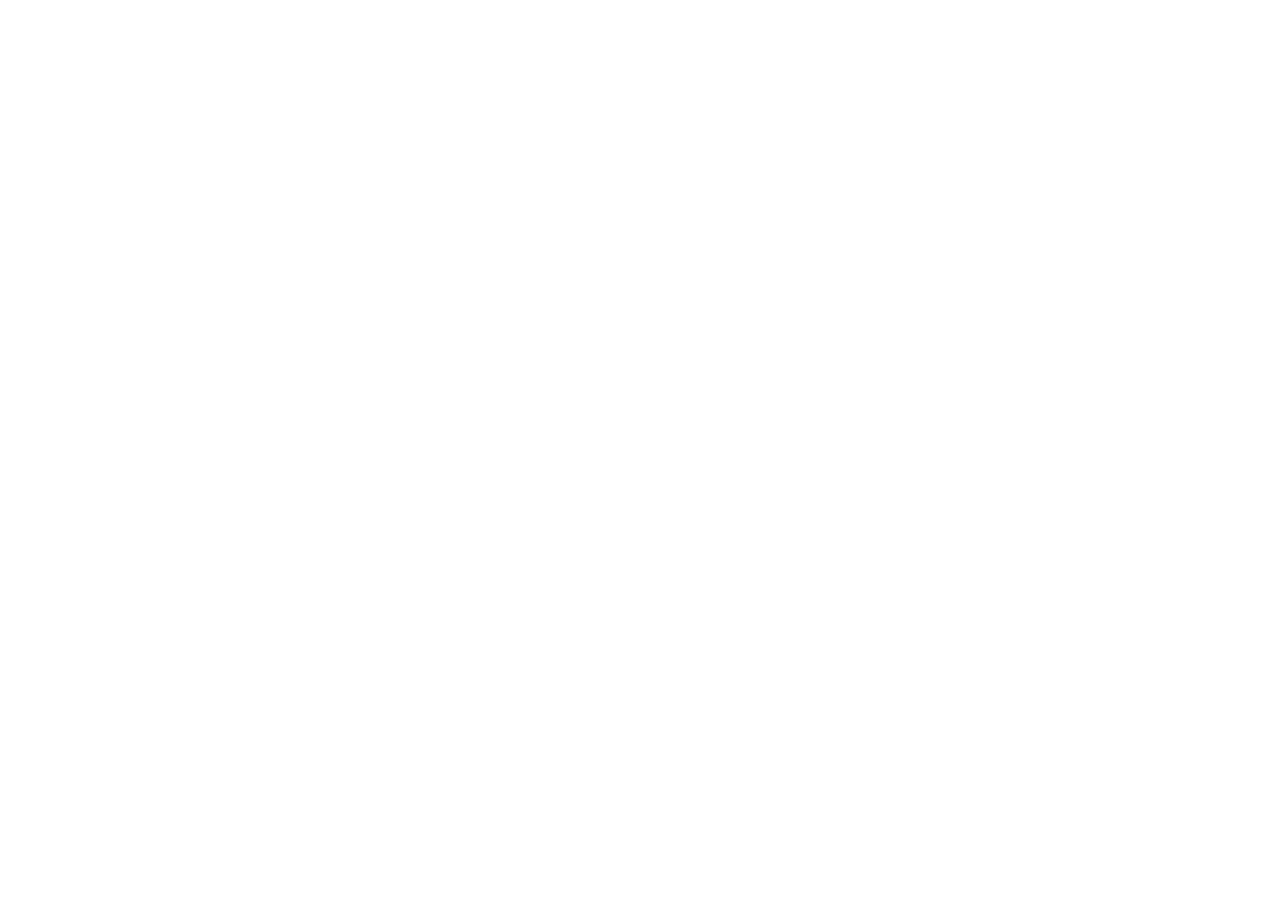
==== index.html @ de15896e "start" ====
<!DOCTYPE html>
<html lang="en">
<head>
    <meta charset="UTF-8">
    <meta http-equiv="X-UA-Compatible" content="IE=edge">
    <meta name="viewport" content="width=device-width, initial-scale=1.0">
    <title>Challenge - Music App</title>
    <link rel="stylesheet" href="styles.css">
</head>
<body>
    
</body>
</html>
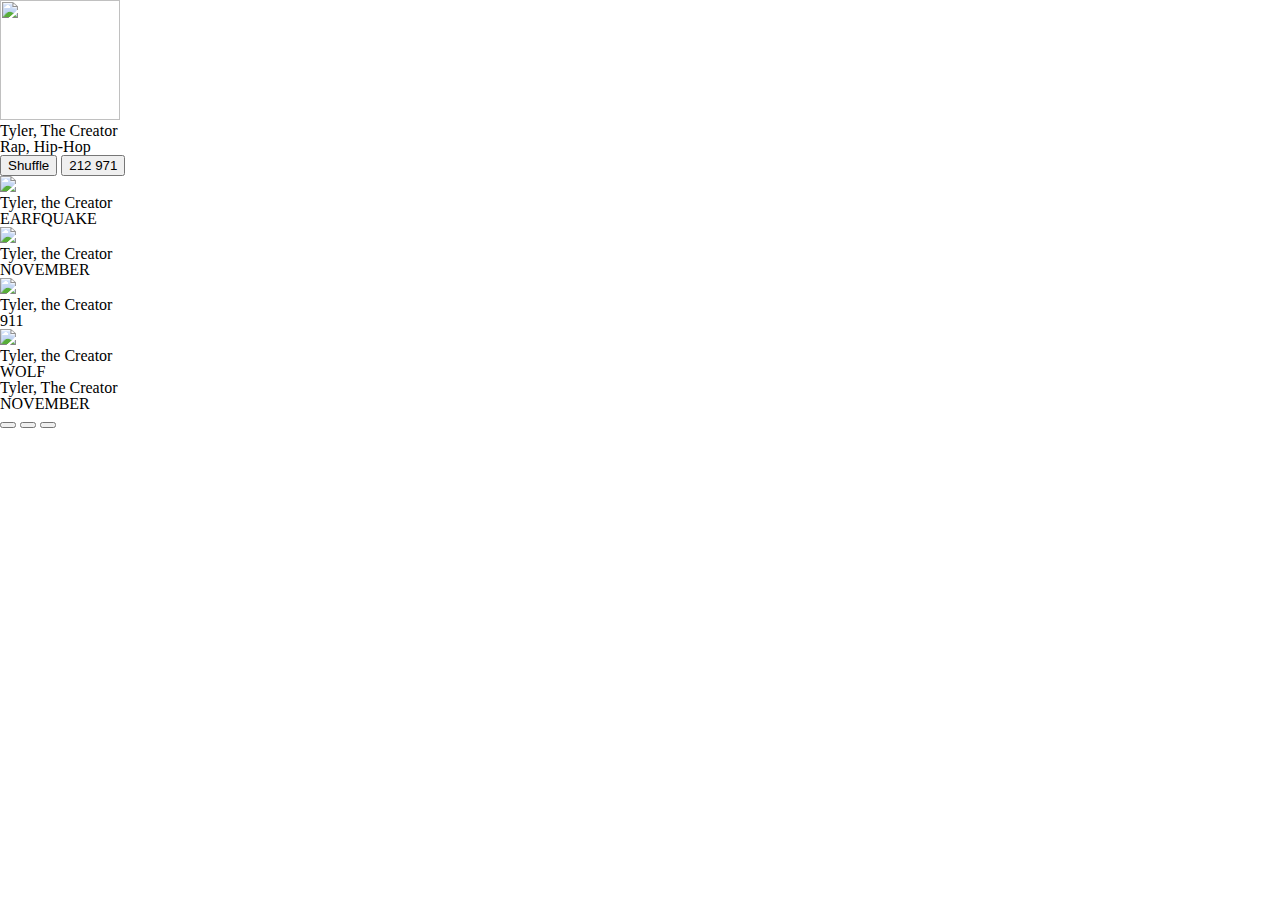
==== commit db8d4dd2: "index.html rough design" ====
--- a/index.html
+++ b/index.html
@@ -6,8 +6,121 @@
     <meta name="viewport" content="width=device-width, initial-scale=1.0">
     <title>Challenge - Music App</title>
     <link rel="stylesheet" href="styles.css">
+    <link rel="stylesheet" href="https://cdnjs.cloudflare.com/ajax/libs/font-awesome/5.15.1/css/all.min.css" integrity="sha512-+4zCK9k+qNFUR5X+cKL9EIR+ZOhtIloNl9GIKS57V1MyNsYpYcUrUeQc9vNfzsWfV28IaLL3i96P9sdNyeRssA==" crossorigin="anonymous" />
 </head>
 <body>
+    <header class="screen-header">
+        <span><i class="fas fa-arrow-left fa-lg"></i></span>
+        <i class="fas fa-search fa-lg"></i>
+    </header>
+
+    <div class="subject">
+        <div class="subject__column">
+            <img src="https://avatars.githubusercontent.com/u/111577841?v=4" />
+            <h2>Tyler, The Creator</h2>
+            <h4>Rap, Hip-Hop</h4>
+        </div>
+    </div>
+
+    <div class="settings-btn">
+        <button>
+            <i class="fas fa-random"></i>
+            <span>Shuffle</span>
+        </button>
+
+        <button>
+            <i class="fas fa-heart"></i>
+            <span>212 971</span>
+        </button>
+    </div>
+
+    <div class="music">
+        <div class="music-list">
+            <div class="music__column">
+                <img src="#" />
+            </div>
     
+            <div class="music__column">
+                <h5>Tyler, the Creator</h5>
+                <h3>EARFQUAKE</h3>
+            </div>
+
+            <div class="music__column">
+                <i class="fas fa-ellipsis-v"></i>
+            </div>
+        </div>
+    
+        <div class="music-list">
+            <div class="music__column">
+                <img src="#" />
+            </div>
+    
+            <div class="music__column">
+                <h5>Tyler, the Creator</h5>
+                <h3>NOVEMBER</h3>
+            </div>
+
+            <div class="music__column">
+                <i class="fas fa-ellipsis-v"></i>
+            </div>
+        </div>
+    
+        <div class="music-list">
+            <div class="music__column">
+                <img src="#" />
+            </div>
+    
+            <div class="music__column">
+                <h5>Tyler, the Creator</h5>
+                <h3>911</h3>
+            </div>
+
+            <div class="music__column">
+                <i class="fas fa-ellipsis-v"></i>
+            </div>
+        </div>
+    
+        <div class="music-list">
+            <div class="music__column">
+                <img src="#" />
+            </div>
+    
+            <div class="music__column">
+                <h5>Tyler, the Creator</h5>
+                <h3>WOLF</h3>
+            </div>
+
+            <div class="music__column">
+                <i class="fas fa-ellipsis-v"></i>
+            </div>
+        </div>
+    </div>
+
+    <nav class="nav">
+        <ul class="nav__now-playing">
+            <a class="nav__link" href="player.html">
+                <li class="now-playing__column">
+                    <h5>Tyler, The Creator</h5>
+                    <h3>NOVEMBER</h3>
+                </li>
+                
+                <li class="now-playing__column">
+                    <button>
+                        <i class="fas fa-step-backward"></i>
+                    </button>
+        
+                    <button>
+                        <i class="fas fa-pause"></i>
+                    </button>
+        
+                    <button>
+                        <i class="fas fa-step-forward"></i>
+                    </button>
+                </li>
+            </a>
+        </ul>
+    </nav>
+
+    <script src="https://kit.fontawesome.com/6478f529f2.js" crossorigin="anonymous"></script>   <!-- ver.5.15.4 -->
 </body>
 </html>--- a/styles.css
+++ b/styles.css
@@ -0,0 +1,7 @@
+/* import google fonts */
+@import "reset.css";
+
+.subject img {
+    width: 120px;
+    height: 120px;
+}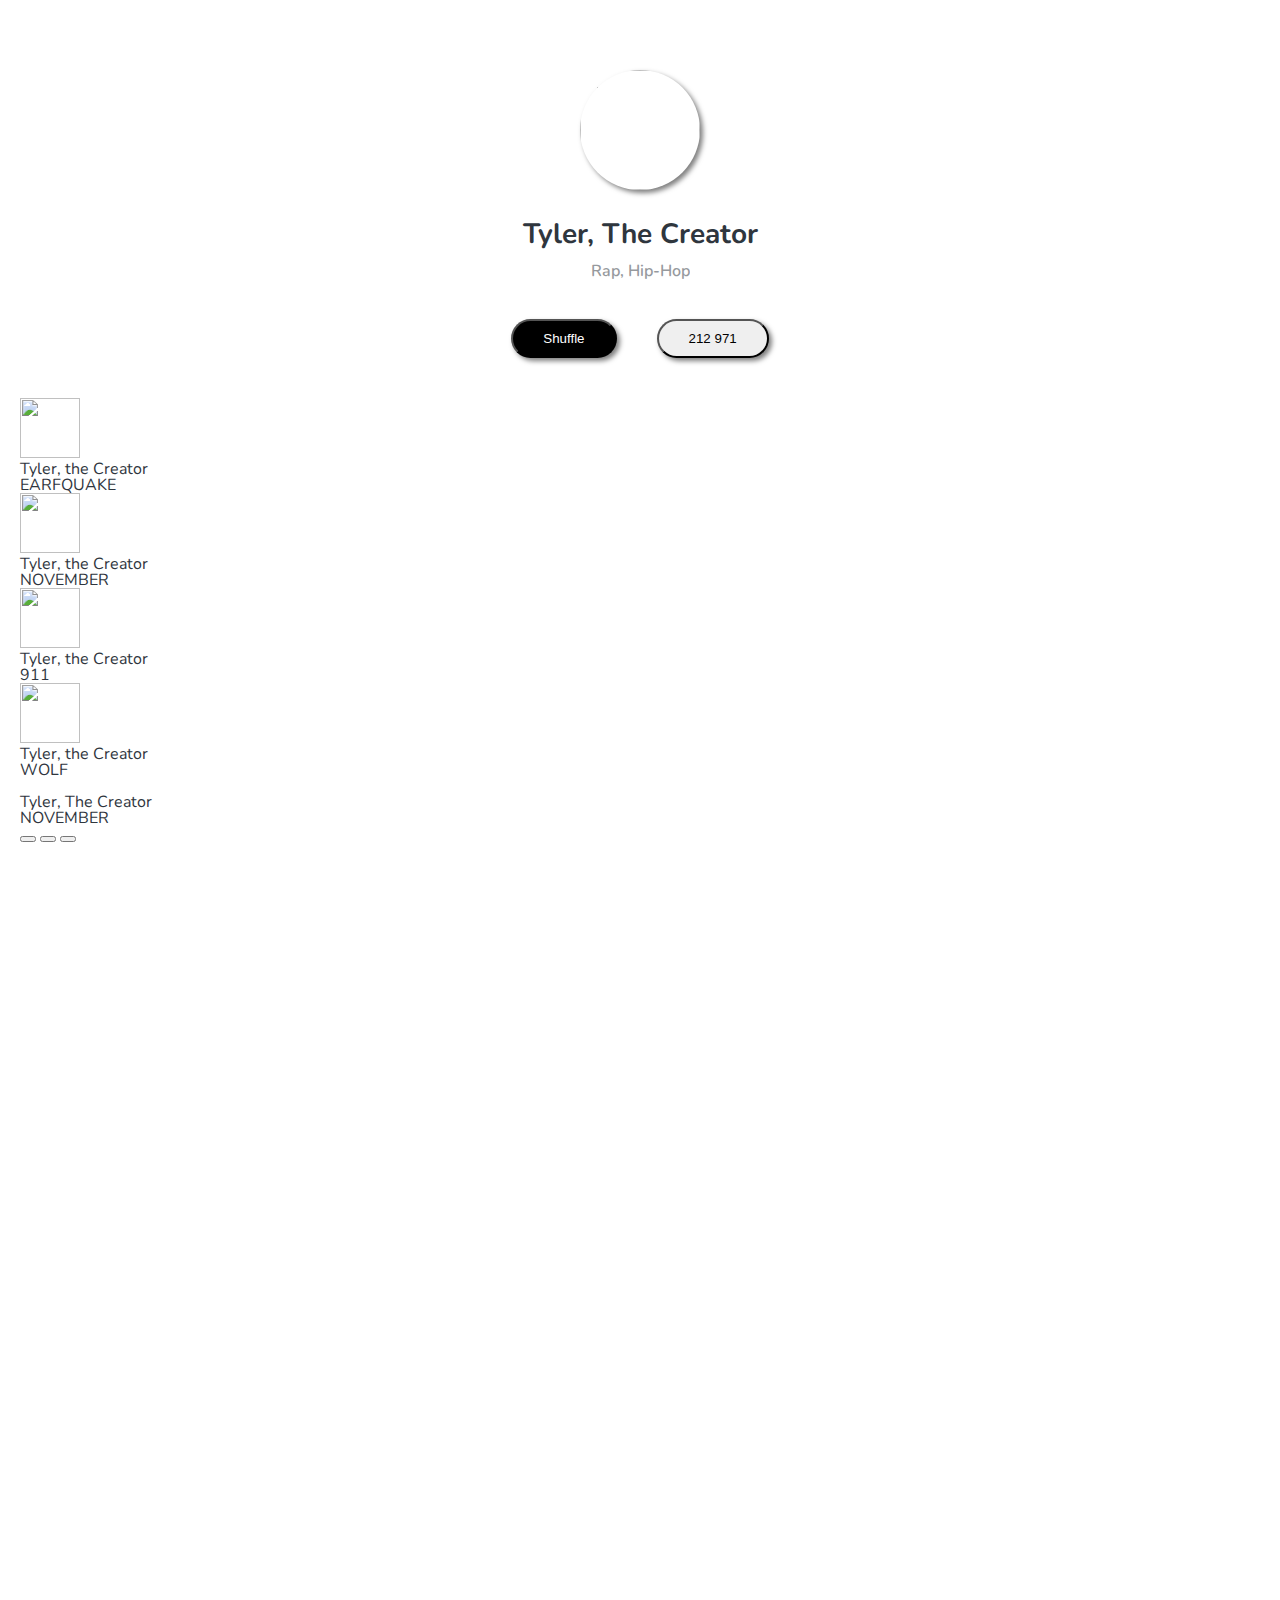
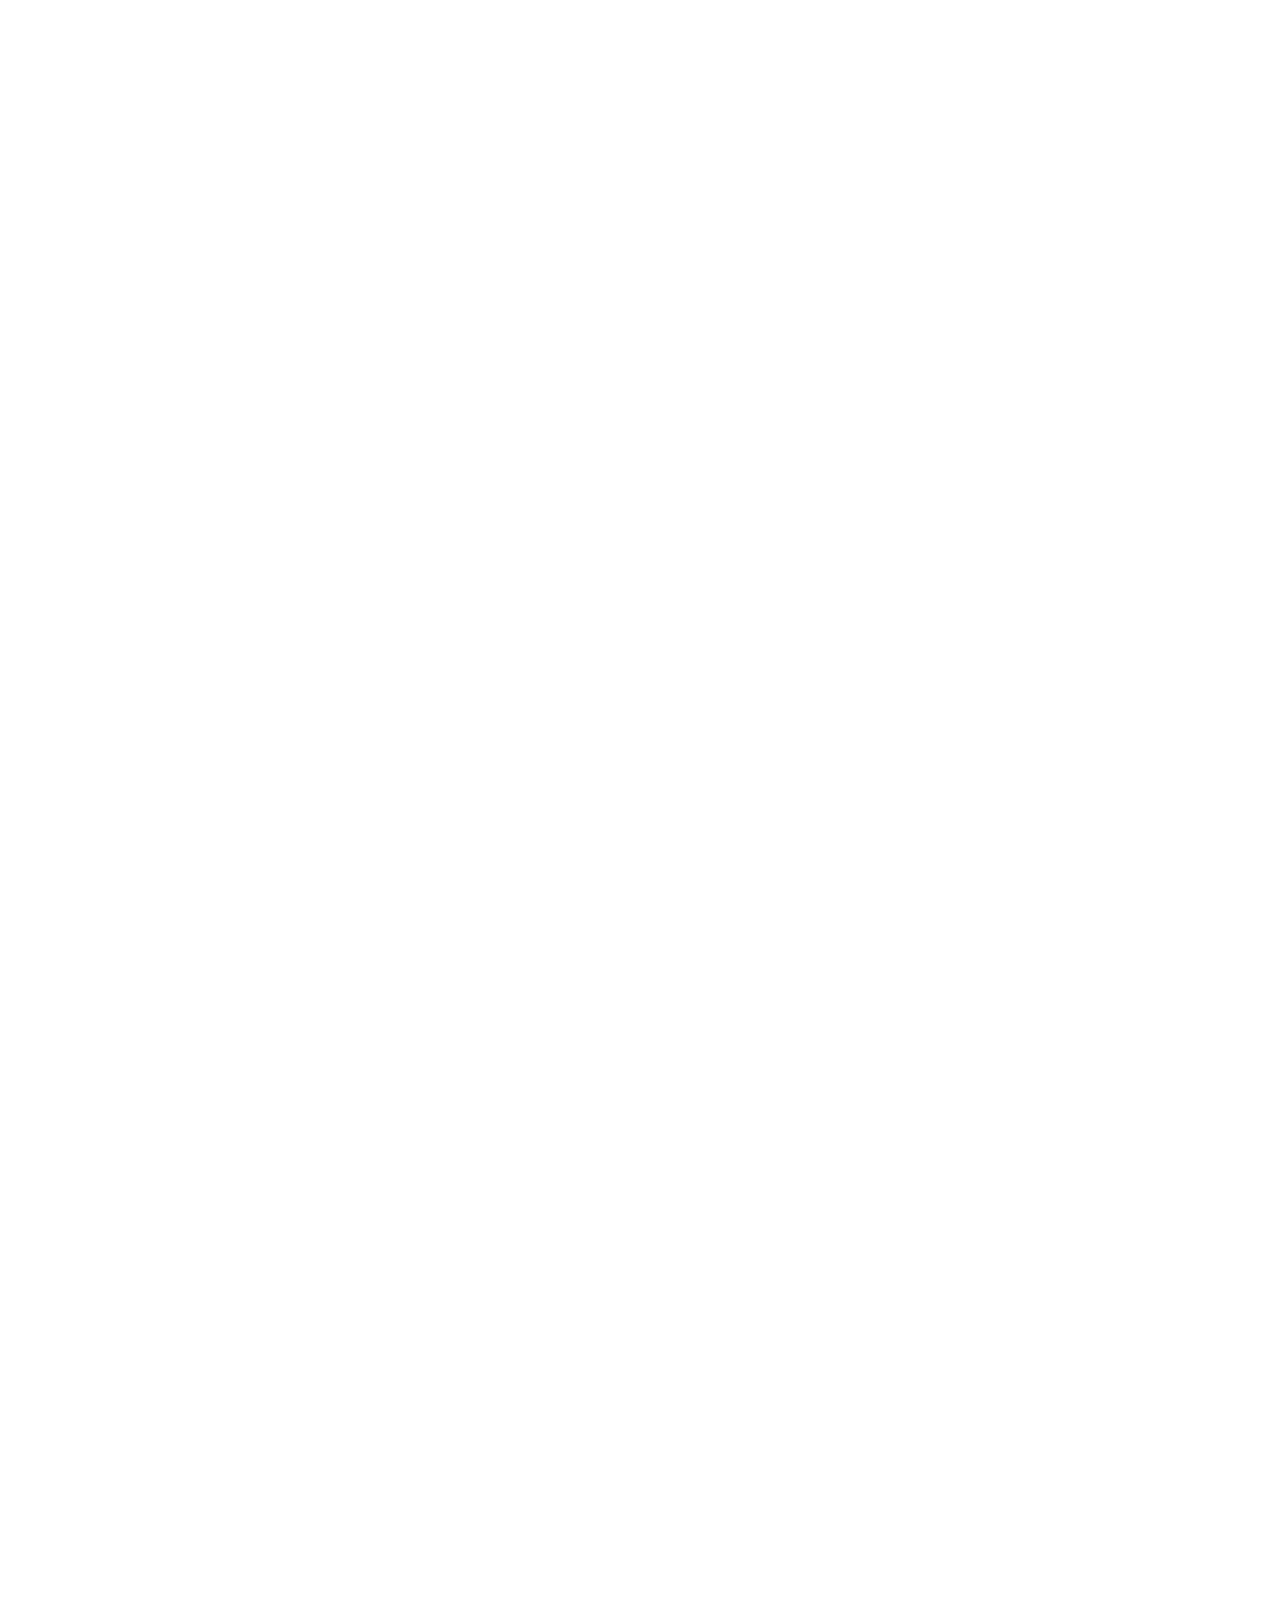
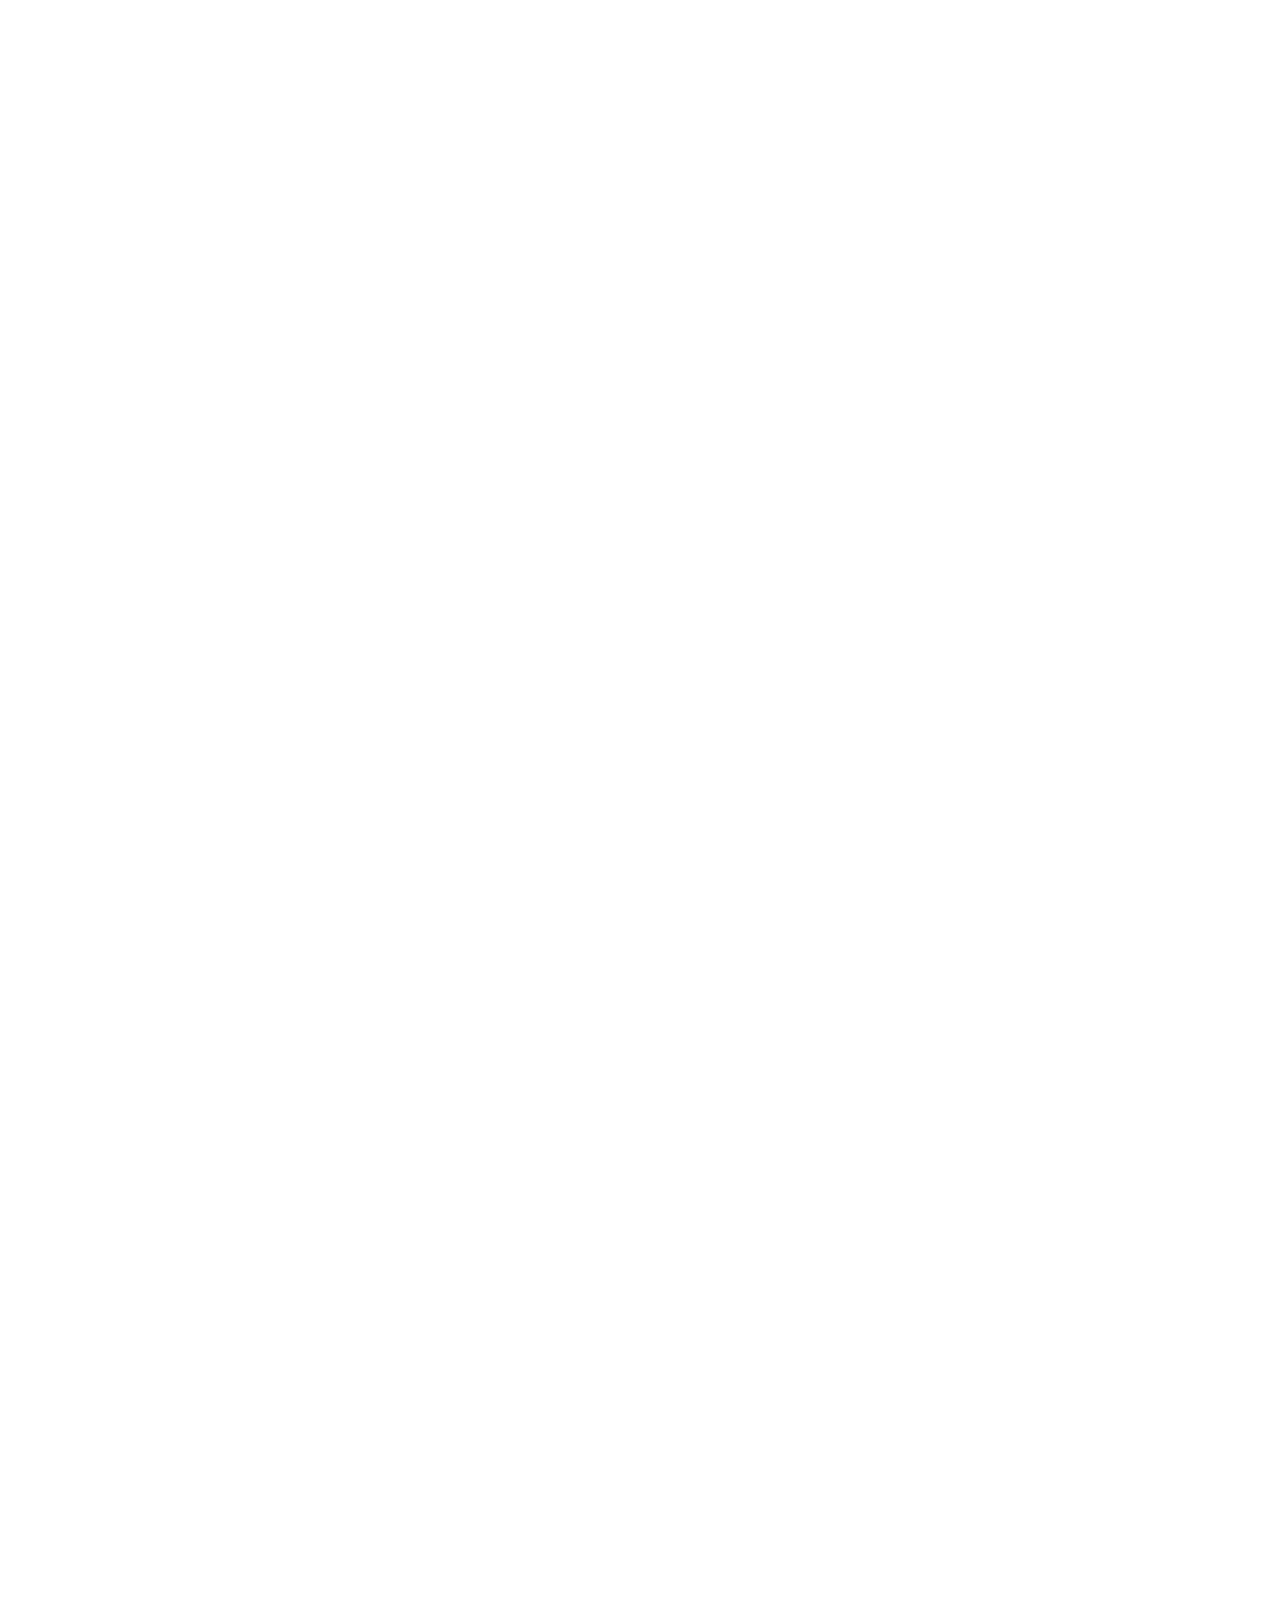
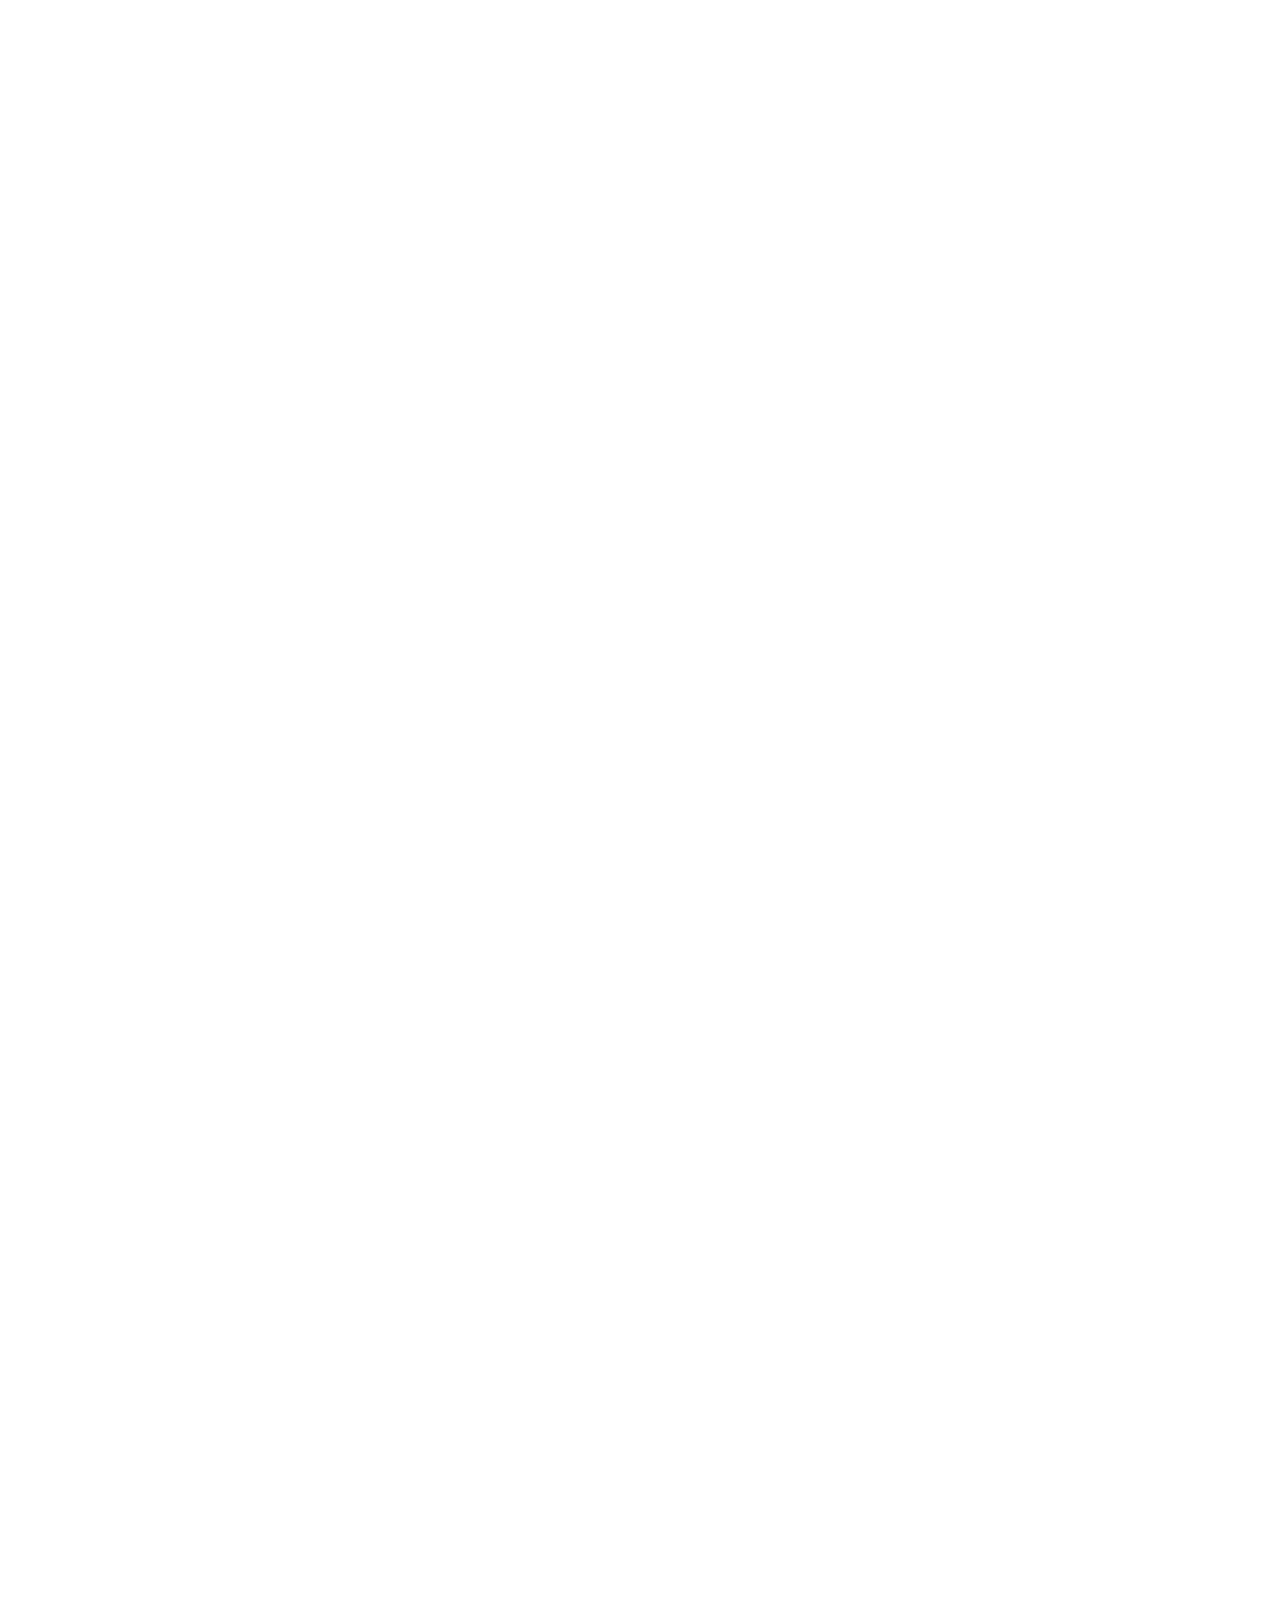
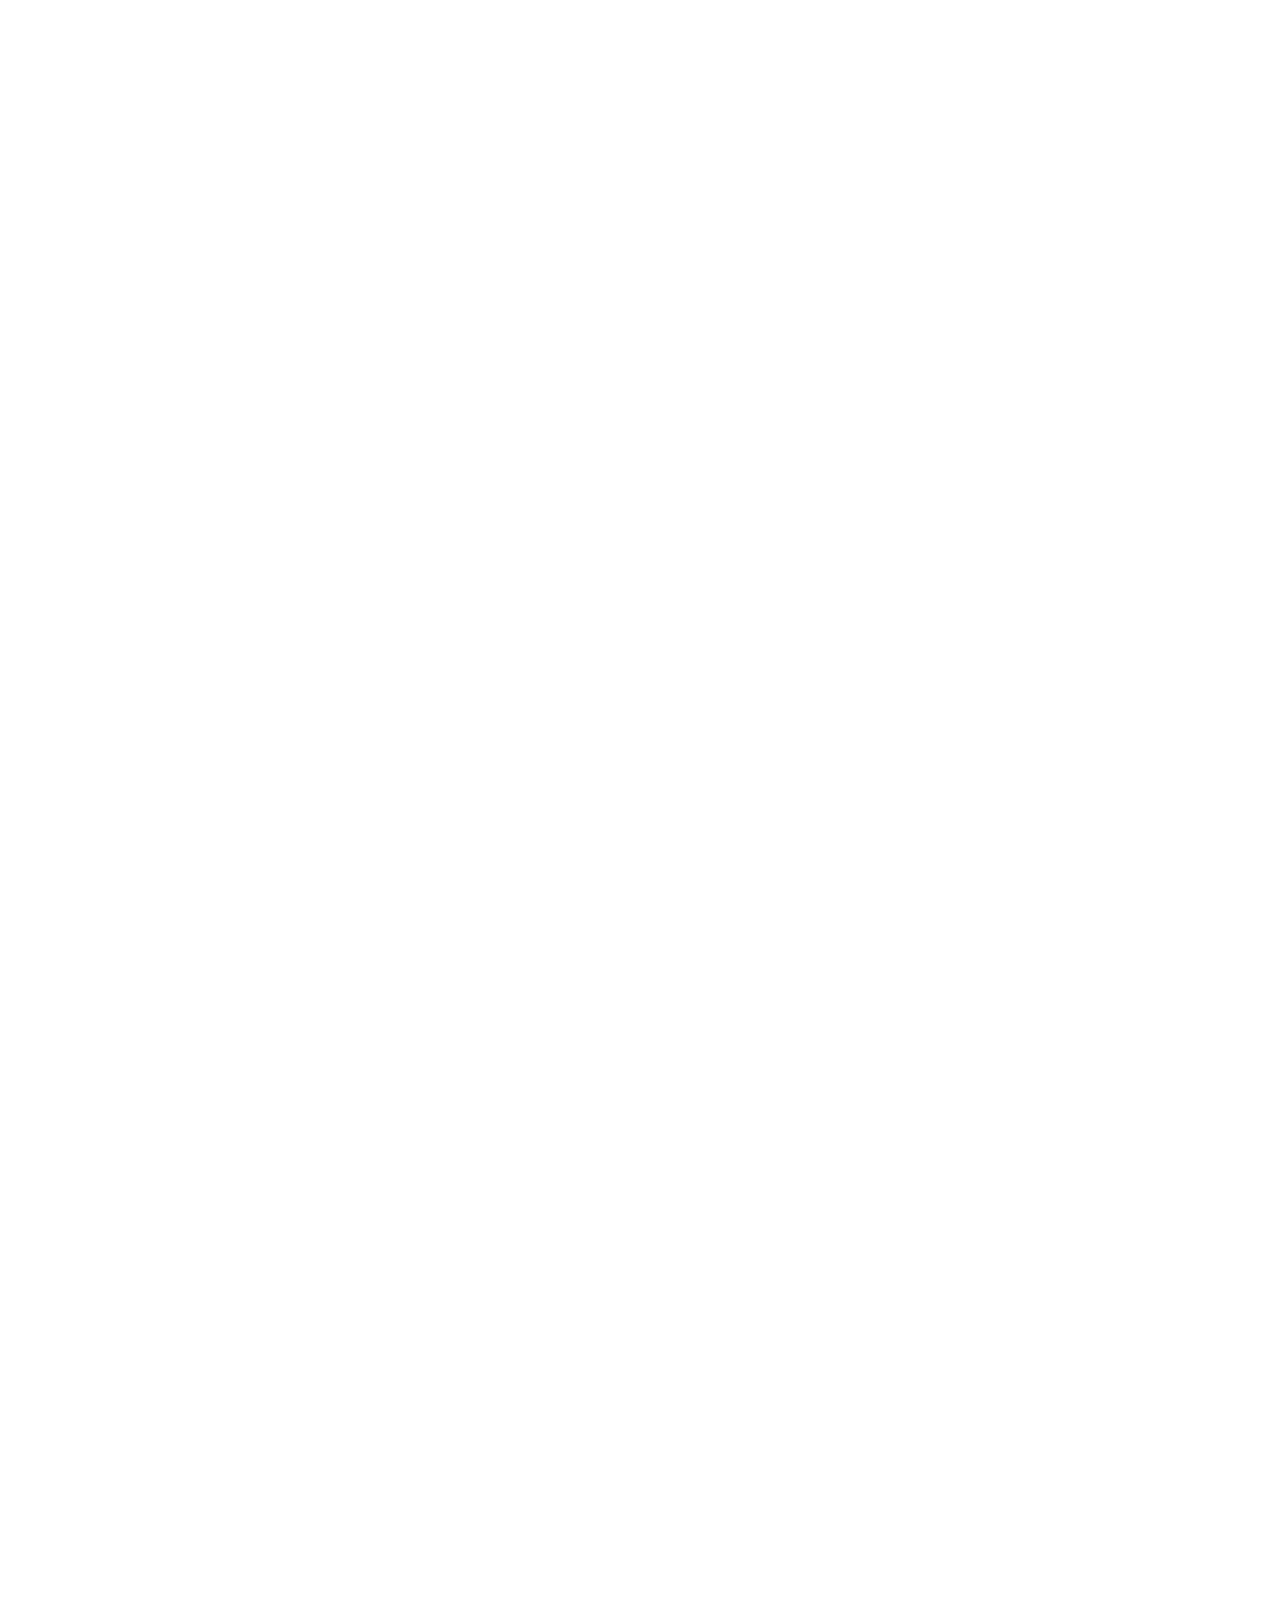
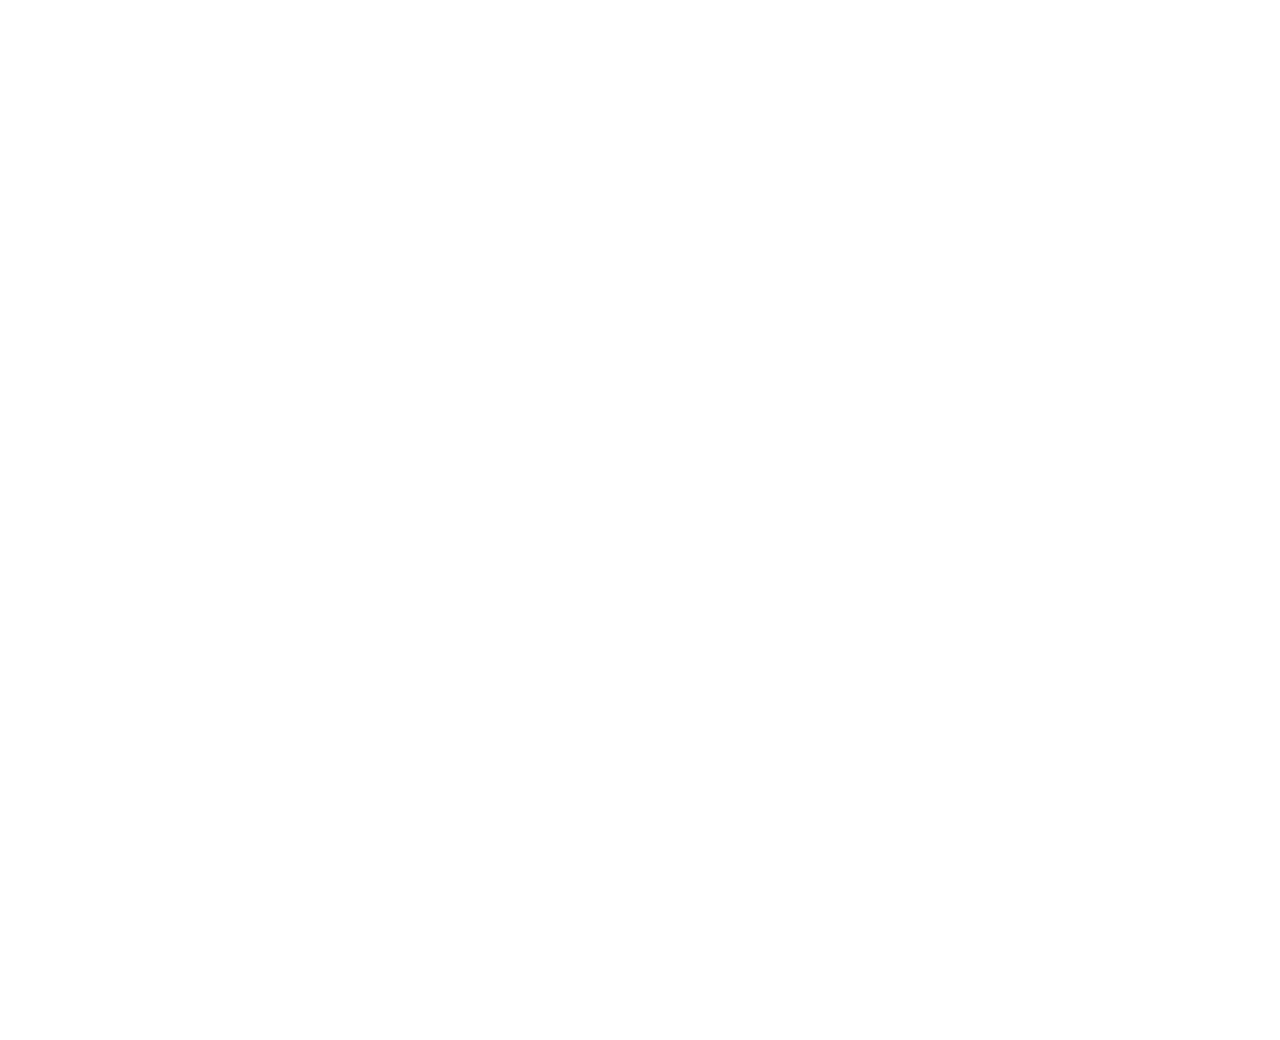
==== commit 8ec22f67: "settinhs-btn done" ====
--- a/index.html
+++ b/index.html
@@ -5,39 +5,42 @@
     <meta http-equiv="X-UA-Compatible" content="IE=edge">
     <meta name="viewport" content="width=device-width, initial-scale=1.0">
     <title>Challenge - Music App</title>
-    <link rel="stylesheet" href="styles.css">
+    <link rel="stylesheet" href="css/styles.css">
     <link rel="stylesheet" href="https://cdnjs.cloudflare.com/ajax/libs/font-awesome/5.15.1/css/all.min.css" integrity="sha512-+4zCK9k+qNFUR5X+cKL9EIR+ZOhtIloNl9GIKS57V1MyNsYpYcUrUeQc9vNfzsWfV28IaLL3i96P9sdNyeRssA==" crossorigin="anonymous" />
 </head>
 <body>
     <header class="screen-header">
-        <span><i class="fas fa-arrow-left fa-lg"></i></span>
-        <i class="fas fa-search fa-lg"></i>
+        <div class="header__explorer">
+            <i class="fas fa-arrow-left fa-lg"></i>
+            <i class="fas fa-search fa-lg"></i>
+        </div>
+
+        <div class="subject">
+            <div class="subject__column">
+                <img src="https://avatars.githubusercontent.com/u/111577841?v=4" />
+                <h2>Tyler, The Creator</h2>
+                <h4>Rap, Hip-Hop</h4>
+            </div>
+        </div>
+        
+        <div class="settings-btn">
+            <button>
+                <i class="fas fa-random"></i>
+                <span>Shuffle</span>
+            </button>
+    
+            <button>
+                <i class="fas fa-heart"></i>
+                <span>212 971</span>
+            </button>
+        </div>
     </header>
 
-    <div class="subject">
-        <div class="subject__column">
-            <img src="https://avatars.githubusercontent.com/u/111577841?v=4" />
-            <h2>Tyler, The Creator</h2>
-            <h4>Rap, Hip-Hop</h4>
-        </div>
-    </div>
-
-    <div class="settings-btn">
-        <button>
-            <i class="fas fa-random"></i>
-            <span>Shuffle</span>
-        </button>
-
-        <button>
-            <i class="fas fa-heart"></i>
-            <span>212 971</span>
-        </button>
-    </div>
 
     <div class="music">
         <div class="music-list">
             <div class="music__column">
-                <img src="#" />
+                <img src="https://avatars.githubusercontent.com/u/111577841?v=4" />
             </div>
     
             <div class="music__column">
@@ -52,7 +55,7 @@
     
         <div class="music-list">
             <div class="music__column">
-                <img src="#" />
+                <img src="https://avatars.githubusercontent.com/u/111577841?v=4" />
             </div>
     
             <div class="music__column">
@@ -67,7 +70,7 @@
     
         <div class="music-list">
             <div class="music__column">
-                <img src="#" />
+                <img src="https://avatars.githubusercontent.com/u/111577841?v=4" />
             </div>
     
             <div class="music__column">
@@ -82,7 +85,7 @@
     
         <div class="music-list">
             <div class="music__column">
-                <img src="#" />
+                <img src="https://avatars.githubusercontent.com/u/111577841?v=4" />
             </div>
     
             <div class="music__column">
--- a/css/styles.css
+++ b/css/styles.css
@@ -0,0 +1,32 @@
+@import url('https://fonts.googleapis.com/css2?family=Nunito:wght@400;600;700&display=swap');
+@import "reset.css";
+
+/* components */
+@import "components/screen-header.css";
+
+html {
+    margin: 20px;
+}
+
+body {
+    width: 100%;
+    height: 1000vh;
+    font-family: 'Nunito', sans-serif;
+    color: #2f363e;
+}
+
+* {
+    box-sizing: border-box;
+}
+
+/* header {
+    position: sticky;
+    padding-top: 100px;
+    top: -100px;
+    z-index: 2;
+} */
+
+.music__column img {
+    width: 60px;
+    height: 60px;
+}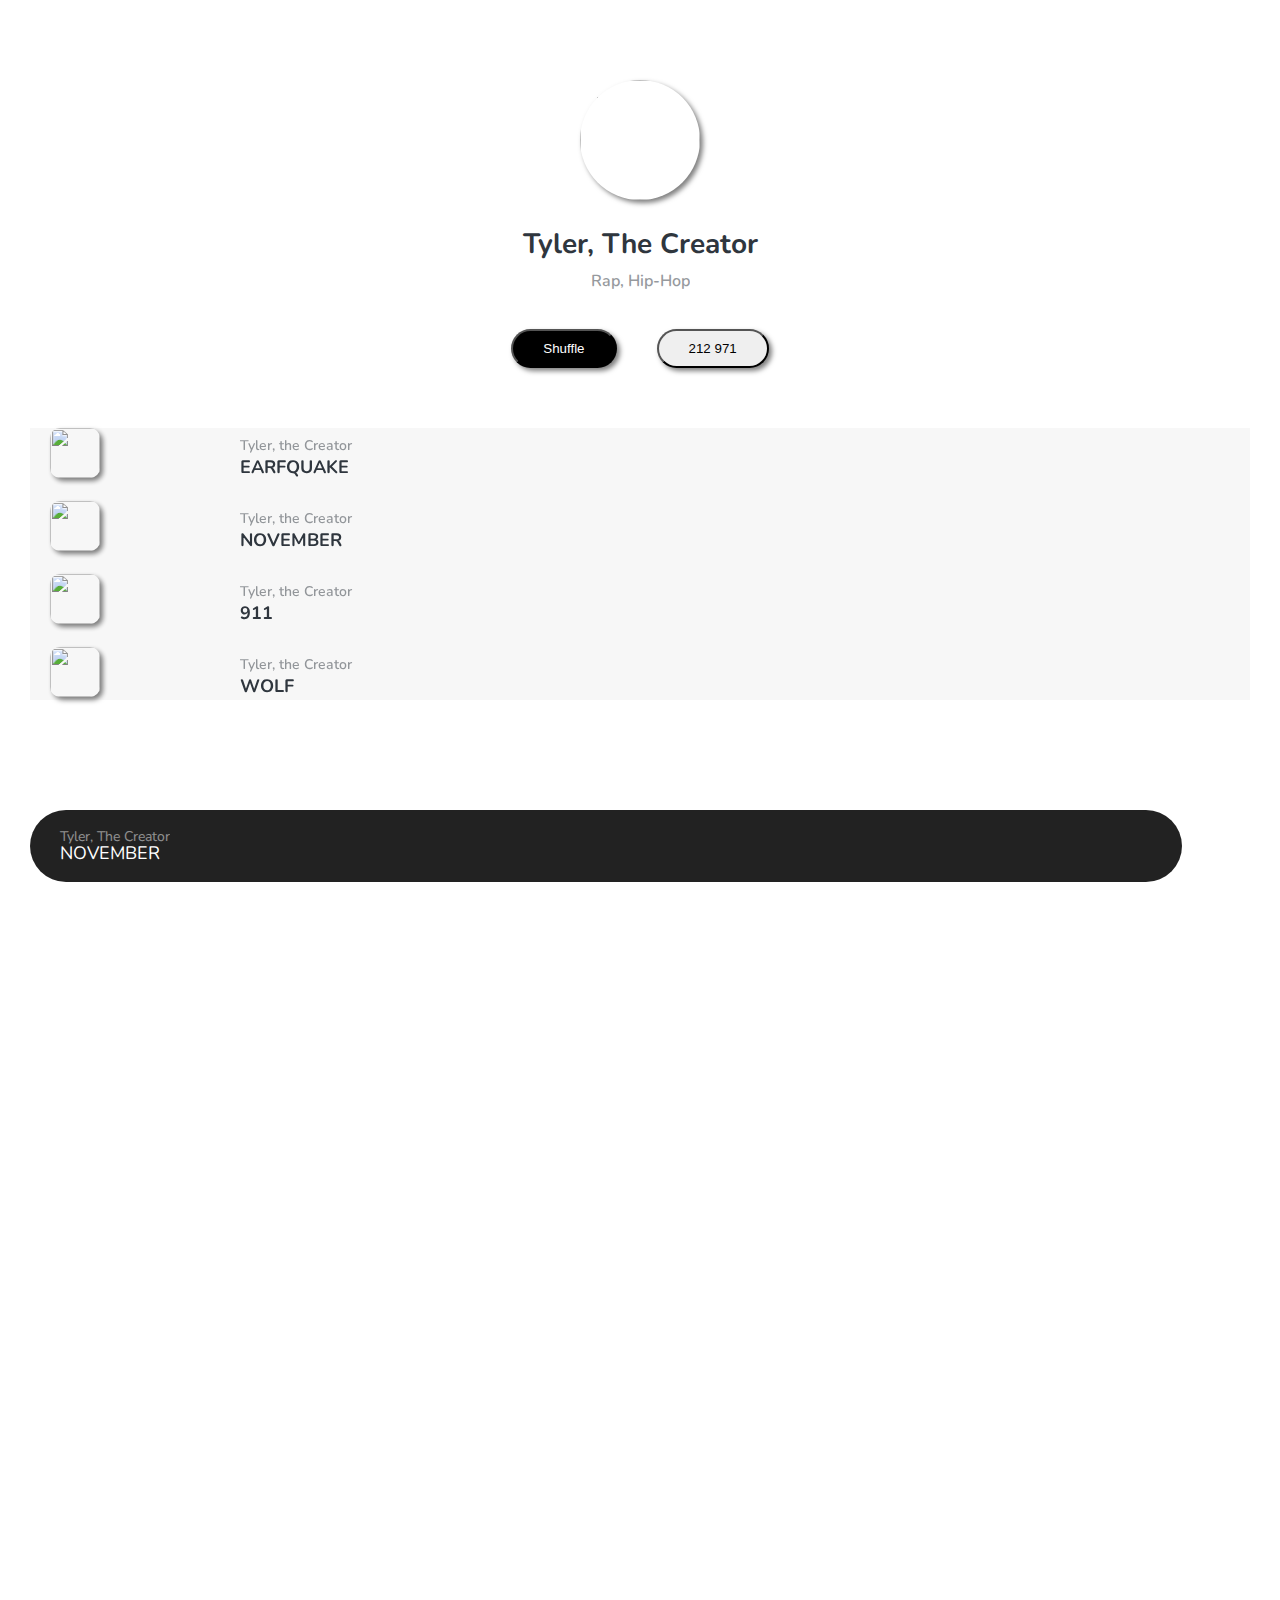
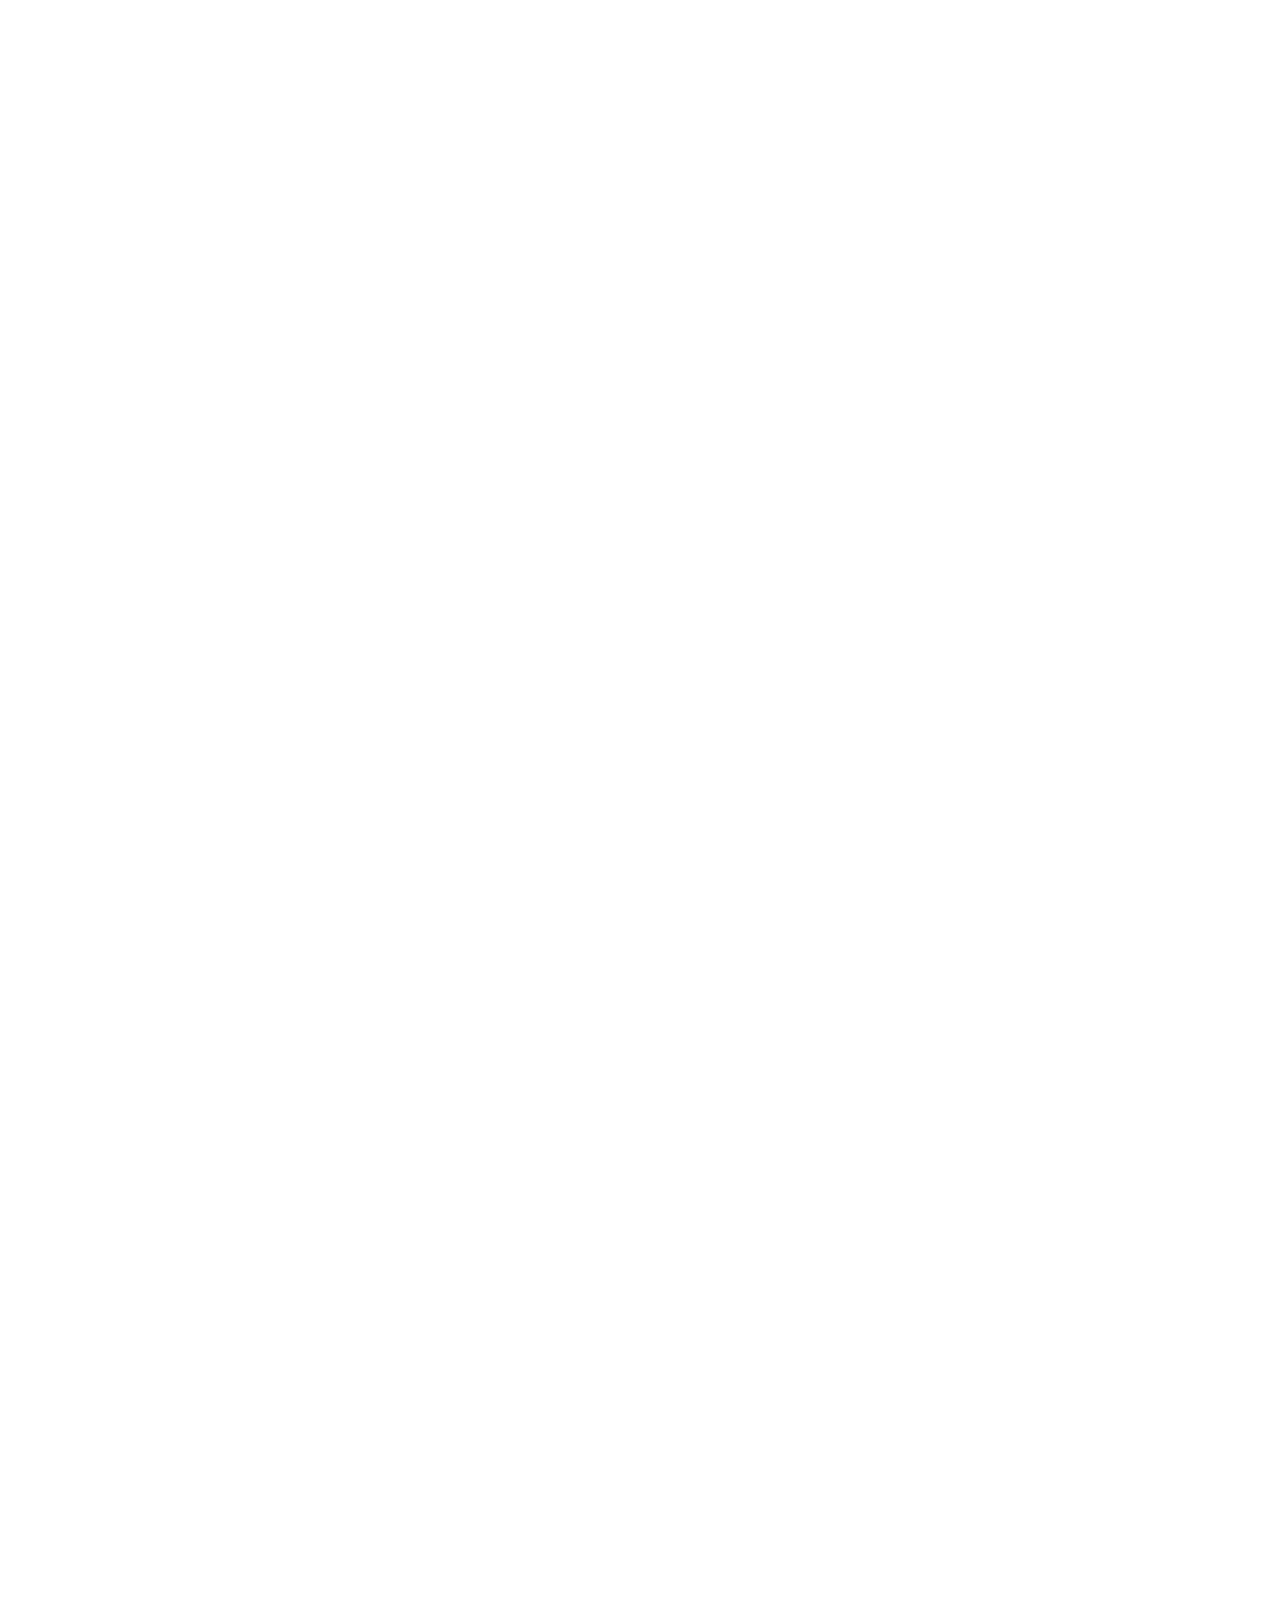
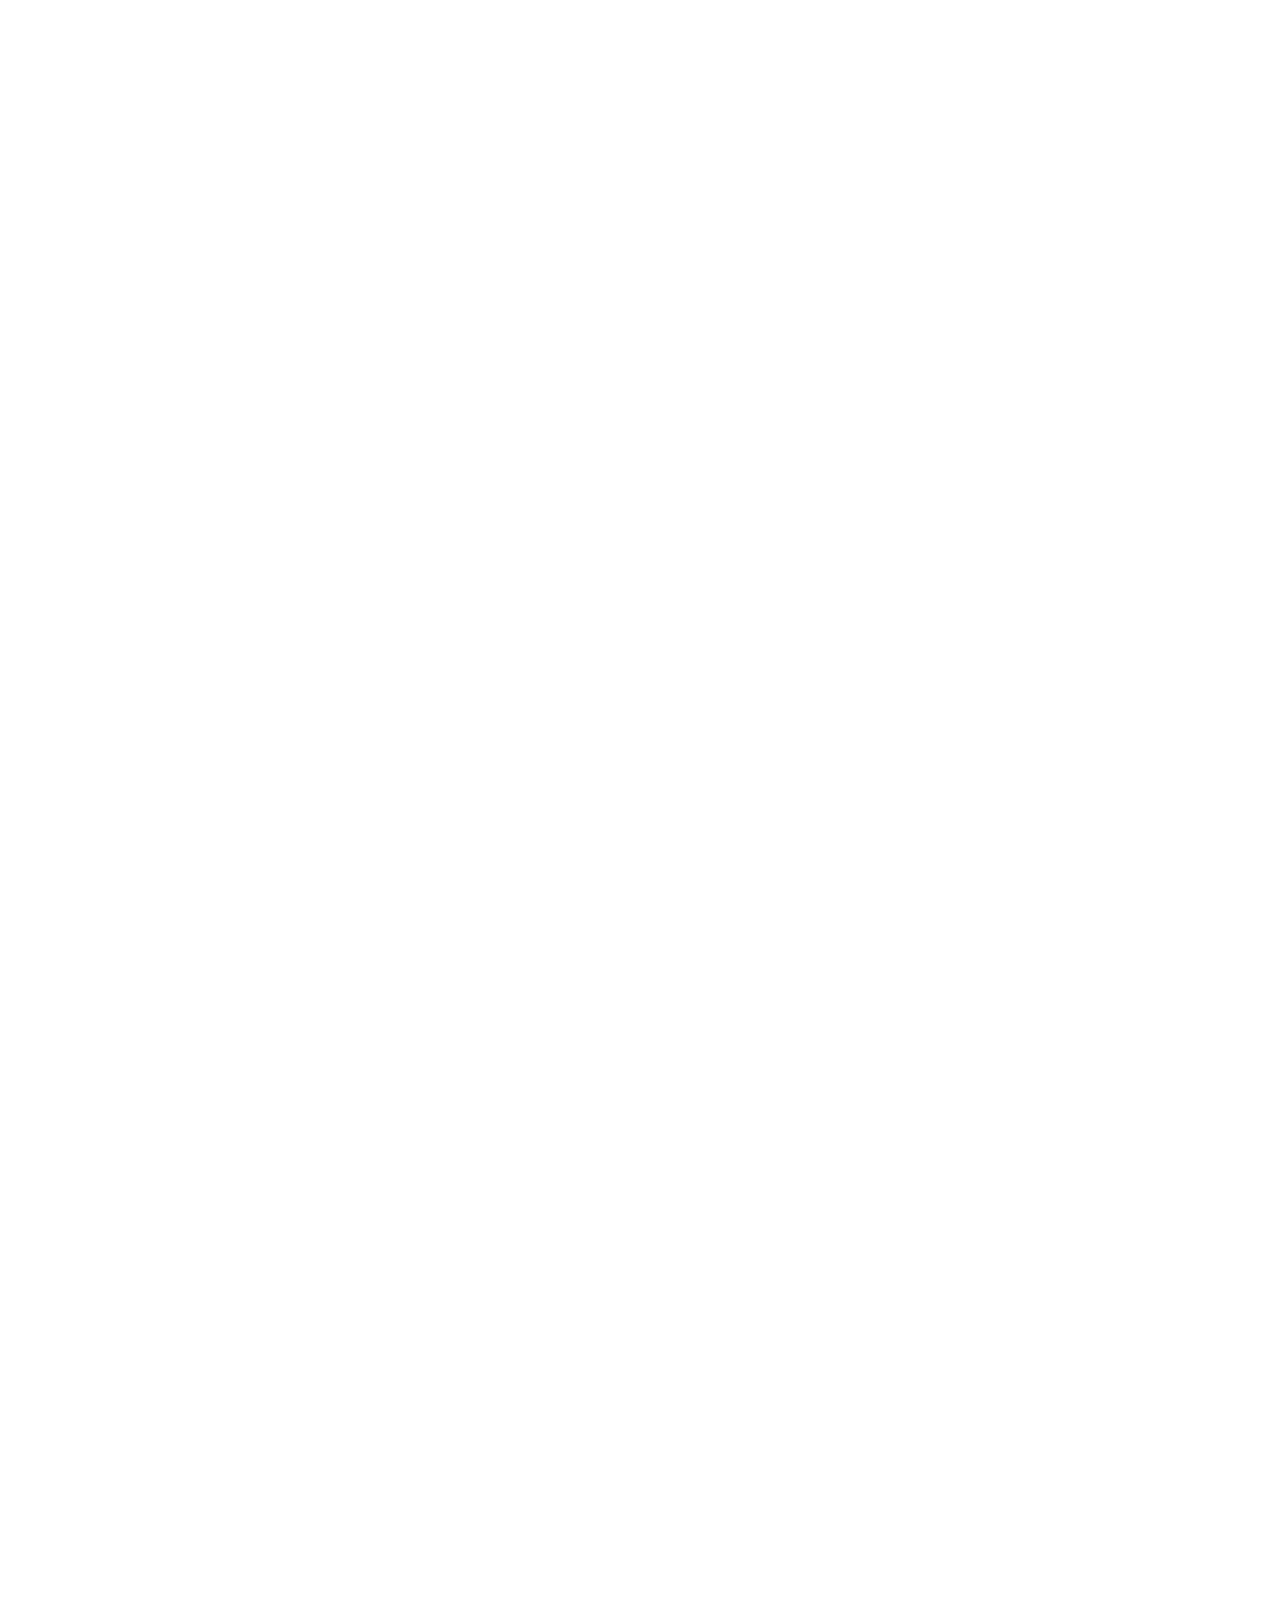
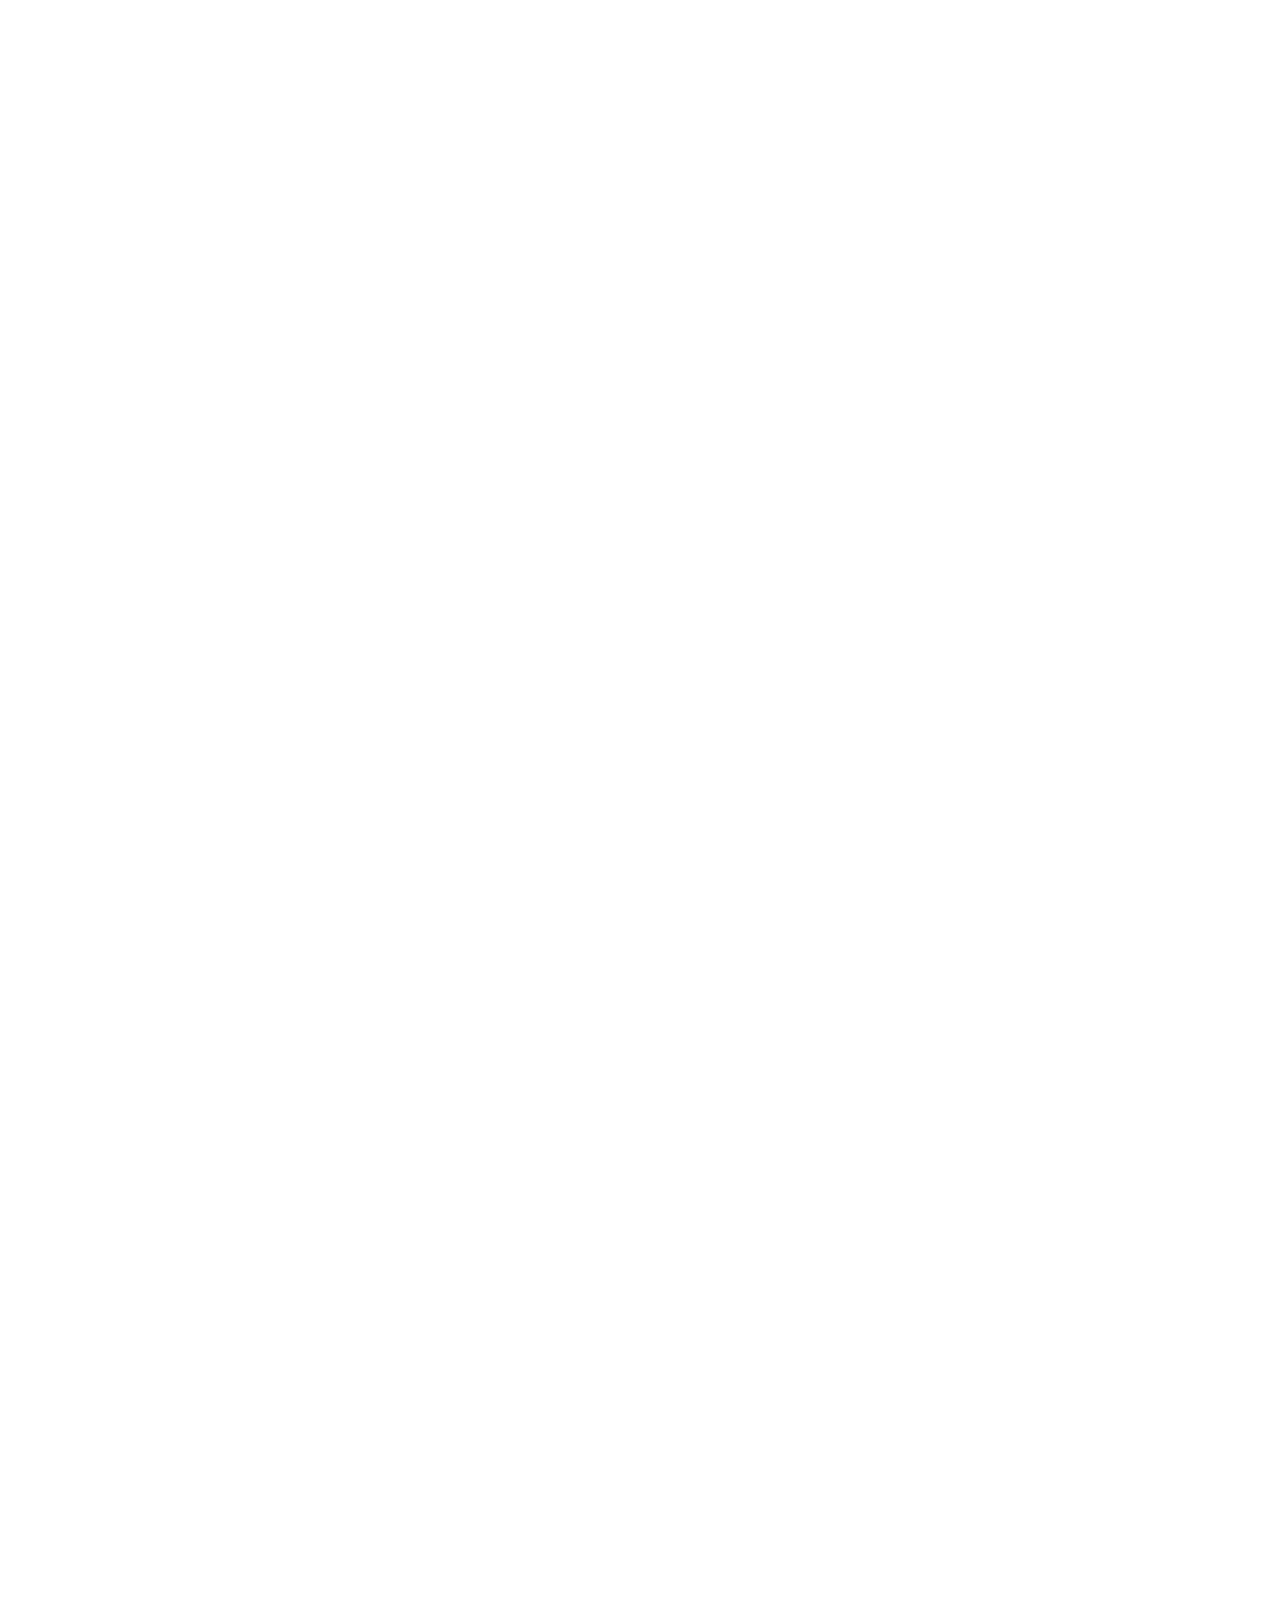
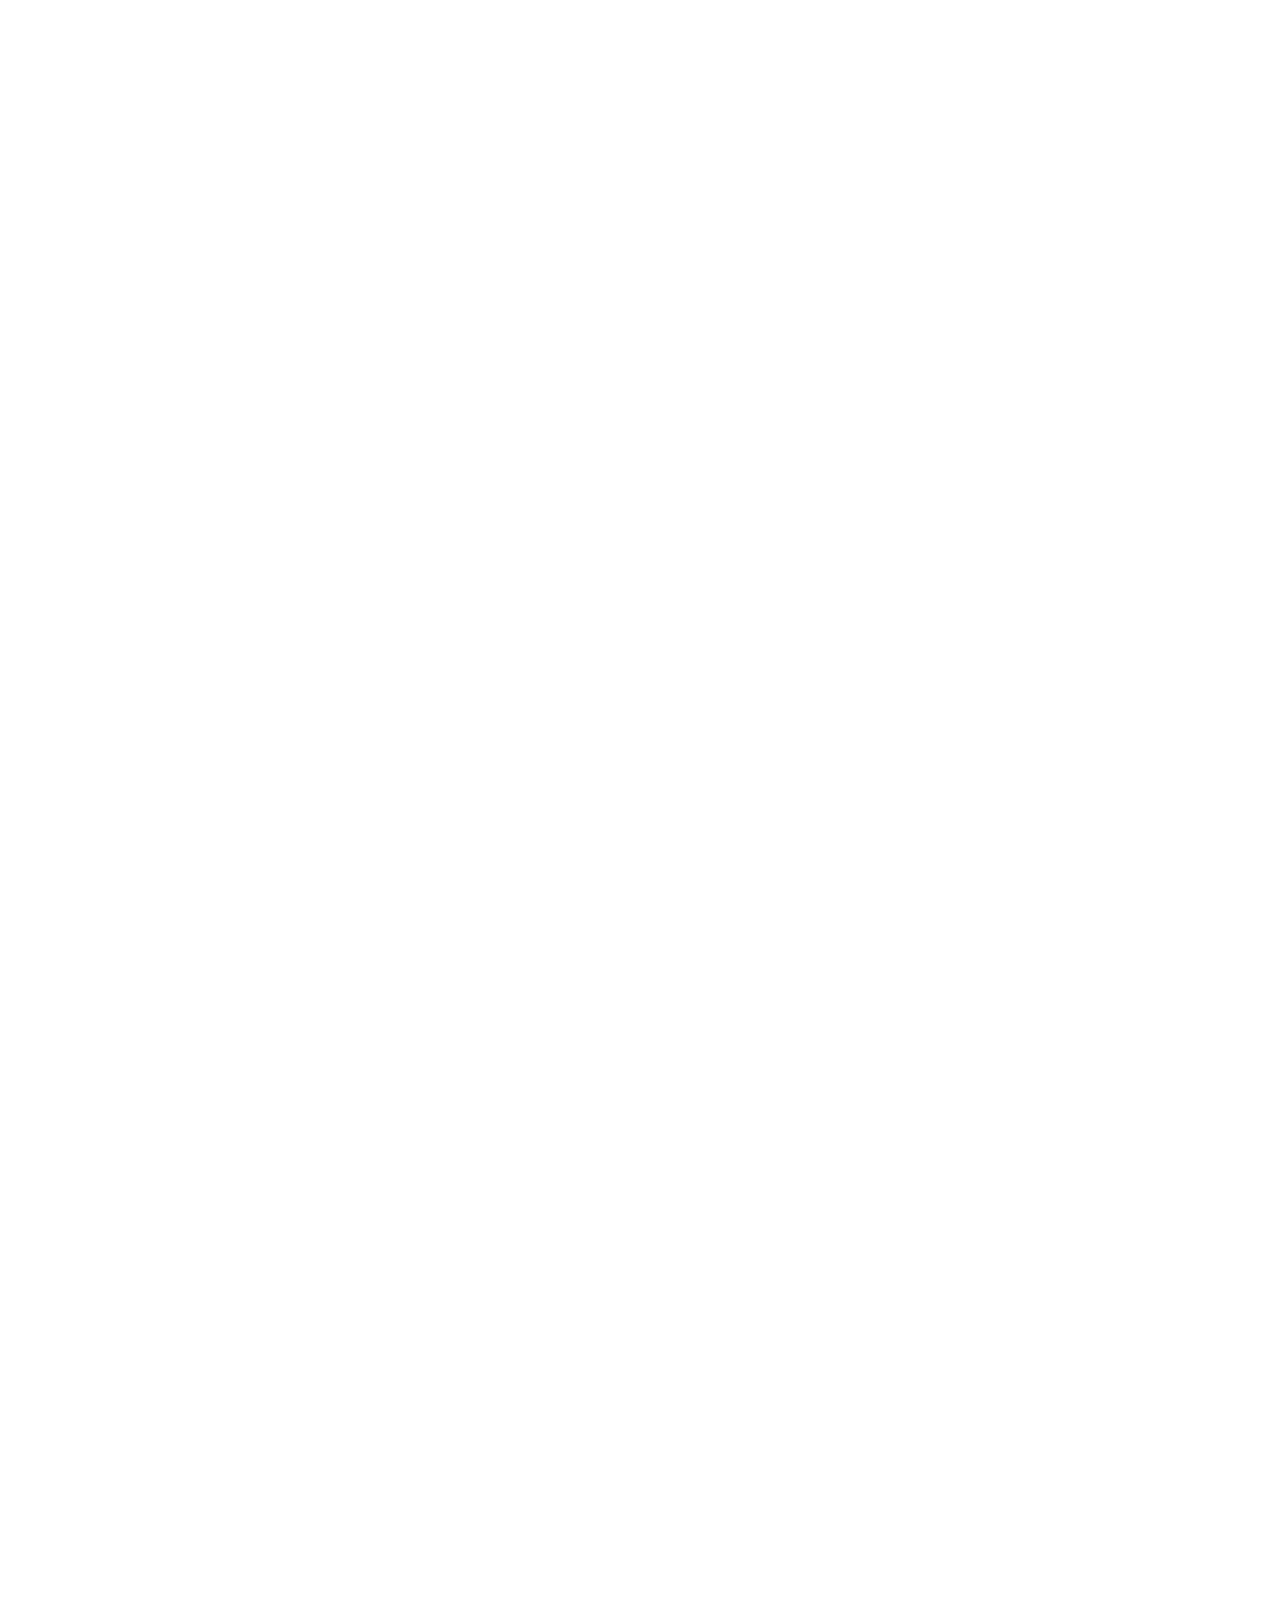
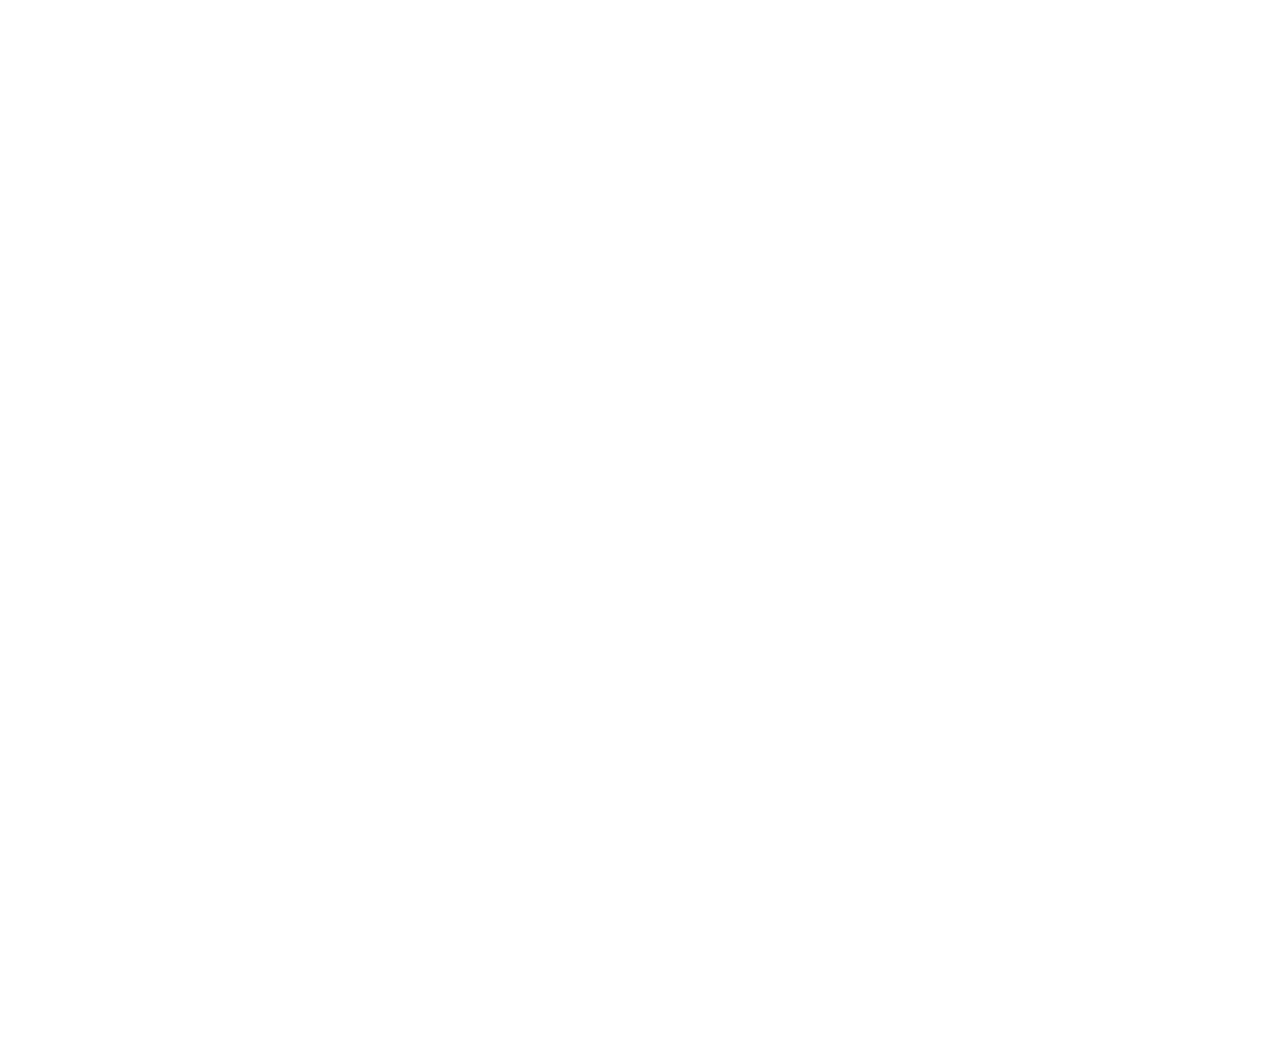
==== commit a39eb62b: "first-screen done" ====
--- a/index.html
+++ b/index.html
@@ -39,61 +39,61 @@
 
     <div class="music">
         <div class="music-list">
-            <div class="music__column">
+            <div class="music__album">
                 <img src="https://avatars.githubusercontent.com/u/111577841?v=4" />
             </div>
     
-            <div class="music__column">
+            <div class="music__info">
                 <h5>Tyler, the Creator</h5>
                 <h3>EARFQUAKE</h3>
             </div>
 
-            <div class="music__column">
+            <div class="music__options">
                 <i class="fas fa-ellipsis-v"></i>
             </div>
         </div>
     
         <div class="music-list">
-            <div class="music__column">
+            <div class="music__album">
                 <img src="https://avatars.githubusercontent.com/u/111577841?v=4" />
             </div>
     
-            <div class="music__column">
+            <div class="music__info">
                 <h5>Tyler, the Creator</h5>
                 <h3>NOVEMBER</h3>
             </div>
 
-            <div class="music__column">
+            <div class="music__options">
                 <i class="fas fa-ellipsis-v"></i>
             </div>
         </div>
     
         <div class="music-list">
-            <div class="music__column">
+            <div class="music__album">
                 <img src="https://avatars.githubusercontent.com/u/111577841?v=4" />
             </div>
     
-            <div class="music__column">
+            <div class="music__info">
                 <h5>Tyler, the Creator</h5>
                 <h3>911</h3>
             </div>
 
-            <div class="music__column">
+            <div class="music__options">
                 <i class="fas fa-ellipsis-v"></i>
             </div>
         </div>
     
         <div class="music-list">
-            <div class="music__column">
+            <div class="music__album">
                 <img src="https://avatars.githubusercontent.com/u/111577841?v=4" />
             </div>
     
-            <div class="music__column">
+            <div class="music__info">
                 <h5>Tyler, the Creator</h5>
                 <h3>WOLF</h3>
             </div>
 
-            <div class="music__column">
+            <div class="music__options">
                 <i class="fas fa-ellipsis-v"></i>
             </div>
         </div>
@@ -101,26 +101,24 @@
 
     <nav class="nav">
         <ul class="nav__now-playing">
-            <a class="nav__link" href="player.html">
-                <li class="now-playing__column">
-                    <h5>Tyler, The Creator</h5>
-                    <h3>NOVEMBER</h3>
-                </li>
+            <li class="now-playing__column">
+                <h5>Tyler, The Creator</h5>
+                <h3>NOVEMBER</h3>
+            </li>
                 
-                <li class="now-playing__column">
-                    <button>
-                        <i class="fas fa-step-backward"></i>
-                    </button>
+            <li class="now-playing__column">
+                <button>
+                    <i class="fas fa-step-backward fa-lg"></i>
+                </button>
         
-                    <button>
-                        <i class="fas fa-pause"></i>
-                    </button>
+                <button>
+                    <i class="fas fa-pause fa-lg"></i>
+                </button>
         
-                    <button>
-                        <i class="fas fa-step-forward"></i>
-                    </button>
-                </li>
-            </a>
+                <button>
+                    <i class="fas fa-step-forward fa-lg"></i>
+                </button>
+            </li>
         </ul>
     </nav>
 
--- a/css/styles.css
+++ b/css/styles.css
@@ -1,11 +1,14 @@
 @import url('https://fonts.googleapis.com/css2?family=Nunito:wght@400;600;700&display=swap');
 @import "reset.css";
+
+/* screens */
+@import "screens/first-screen.css";
 
 /* components */
 @import "components/screen-header.css";
 
 html {
-    margin: 20px;
+    padding: 30px;
 }
 
 body {
@@ -19,14 +22,14 @@
     box-sizing: border-box;
 }
 
-/* header {
+.screen-header {
+    background-color: white;
     position: sticky;
-    padding-top: 100px;
-    top: -100px;
-    z-index: 2;
-} */
+    top: 0;
+    z-index: 1;
+}
 
-.music__column img {
-    width: 60px;
-    height: 60px;
+.music,
+.nav {
+    z-index: -1;
 }